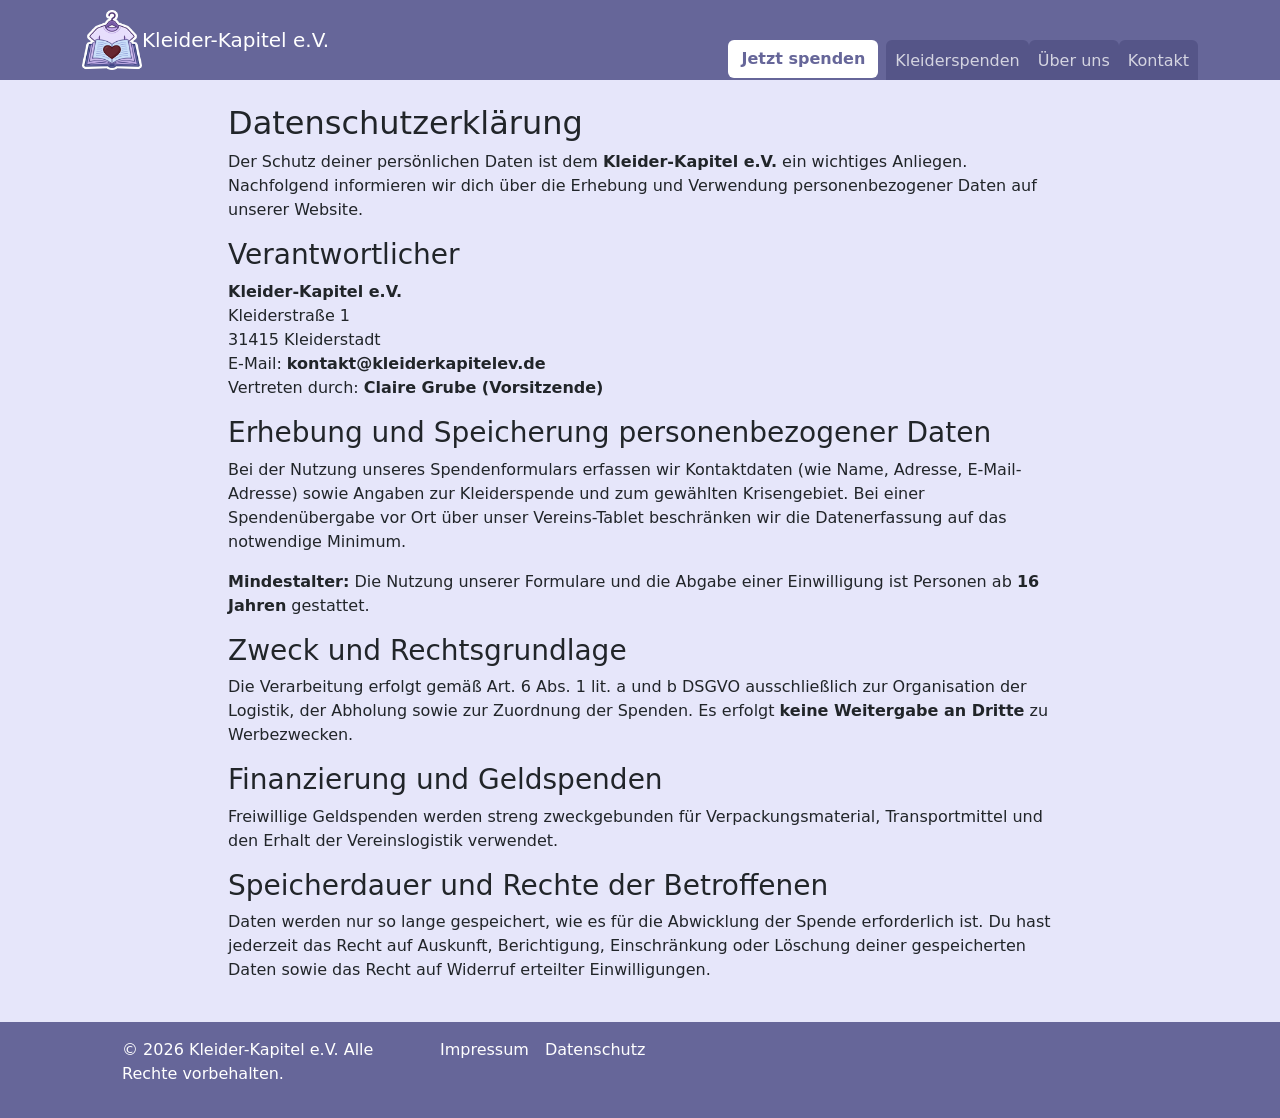
==== datenschutz.html @ bd2ec7c6 "Add files via upload" ====
<!DOCTYPE html>
<html lang="de">
<head>
    <meta charset="UTF-8">
    <meta name="viewport" content="width=device-width, initial-scale=1.0">
    <title>Kleider-Kapitel</title>
    
    <link rel="apple-touch-icon" sizes="180x180" href="img/apple-touch-icon.png">
    <link rel="icon" type="image/png" sizes="32x32" href="img/favicon-32x32.png">
    <link rel="icon" type="image/png" sizes="16x16" href="img/favicon-16x16.png">
    <link rel="manifest" href="/site.webmanifest">
    <link href="https://cdn.jsdelivr.net/npm/bootstrap@5.3.8/dist/css/bootstrap.min.css" rel="stylesheet" integrity="sha384-sRIl4kxILFvY47J16cr9ZwB07vP4J8+LH7qKQnuqkuIAvNWLzeN8tE5YBujZqJLB" crossorigin="anonymous">
    <link rel="stylesheet" href="css/styles.css">
    <script src="js/script.js" defer></script>
</head>
<body>
    <header>
        <nav class="navbar navbar-expand-lg" style="background-color: #666699;">
            <div class="container">
                <a href="index.html">
                    <img src="img/logo-icon.png" alt="" height="60">
                </a>
                <a class="navbar-brand" href="index.html">Kleider-Kapitel e.V.</a>
                <button class="navbar-toggler" type="button" data-bs-toggle="collapse" data-bs-target="#navbarSupportedContent" aria-controls="navbarSupportedContent" aria-expanded="false" aria-label="Toggle navigation">
                    <span class="navbar-toggler-icon"></span>
                </button>
                <div class="collapse navbar-collapse" id="navbarSupportedContent">
                    <ul class="navbar-nav justify-content-end nav-tabs ms-auto mb-2 mb-lg-0">
                        <li class="nav-item me-2">
                            <a class="btn my-auto" style="background-color: white; color: #666699;" href="formular.html"><strong>Jetzt spenden</strong></a>
                        </li>
                        <li class="nav-item">
                            <a class="nav-link" href="index.html">Kleiderspenden</a>
                        </li>
                        <li class="nav-item">
                            <a class="nav-link" href="ueber-uns.html">Über uns</a>
                        </li>
                        <li class="nav-item">
                            <a class="nav-link" href="kontakt.html">Kontakt</a>
                        </li>
                    </ul>
                </div>
            </div>
        </nav>
    </header>
    <main class="px-3">
        <div class="row justify-content-center">
            <div class="col-lg-8">
                <h2>Datenschutzerklärung</h2>
                <p>
                Der Schutz deiner persönlichen Daten ist dem <strong>Kleider-Kapitel e.V.</strong> ein wichtiges Anliegen. Nachfolgend informieren wir dich über die Erhebung und Verwendung personenbezogener Daten auf unserer Website.
                </p>

                <h3>Verantwortlicher</h3>
                <p>
                <strong>Kleider-Kapitel e.V.</strong><br>
                Kleiderstraße 1<br>
                31415 Kleiderstadt<br>
                E-Mail: <strong>kontakt@kleiderkapitelev.de</strong><br>
                Vertreten durch: <strong>Claire Grube (Vorsitzende)</strong>
                </p>

                <h3>Erhebung und Speicherung personenbezogener Daten</h3>
                <p>
                Bei der Nutzung unseres Spendenformulars erfassen wir Kontaktdaten (wie Name, Adresse, E-Mail-Adresse) sowie Angaben zur Kleiderspende und zum gewählten Krisengebiet. Bei einer Spendenübergabe vor Ort über unser Vereins-Tablet beschränken wir die Datenerfassung auf das notwendige Minimum.
                </p>
                <p>
                <strong>Mindestalter:</strong> Die Nutzung unserer Formulare und die Abgabe einer Einwilligung ist Personen ab <strong>16 Jahren</strong> gestattet.
                </p>

                <h3>Zweck und Rechtsgrundlage</h3>
                <p>
                Die Verarbeitung erfolgt gemäß Art. 6 Abs. 1 lit. a und b DSGVO ausschließlich zur Organisation der Logistik, der Abholung sowie zur Zuordnung der Spenden. Es erfolgt <strong>keine Weitergabe an Dritte</strong> zu Werbezwecken.
                </p>

                <h3>Finanzierung und Geldspenden</h3>
                <p>
                Freiwillige Geldspenden werden streng zweckgebunden für Verpackungsmaterial, Transportmittel und den Erhalt der Vereinslogistik verwendet.
                </p>

                <h3>Speicherdauer und Rechte der Betroffenen</h3>
                <p>
                Daten werden nur so lange gespeichert, wie es für die Abwicklung der Spende erforderlich ist. Du hast jederzeit das Recht auf Auskunft, Berichtigung, Einschränkung oder Löschung deiner gespeicherten Daten sowie das Recht auf Widerruf erteilter Einwilligungen.
                </p>
            </div>
        </div>
    </main>
    <footer class="px-3">
        <div class="row justify-content-center">
            <div class="col-md-3">
                <p>&copy; 2026 Kleider-Kapitel e.V. Alle Rechte vorbehalten.</p>
            </div>
            <div class="col-md-7">
                <nav>
                    <ul class="list-unstyled d-flex gap-3">
                        <li><a href="impressum.html">Impressum</a></li>
                        <li><a href="datenschutz.html">Datenschutz</a></li>
                    </ul>
                </nav>
            </div>
        </div>
    </footer>
    <script src="https://cdn.jsdelivr.net/npm/bootstrap@5.3.8/dist/js/bootstrap.bundle.min.js" integrity="sha384-FKyoEForCGlyvwx9Hj09JcYn3nv7wiPVlz7YYwJrWVcXK/BmnVDxM+D2scQbITxI" crossorigin="anonymous"></script>
</body>
</html>
---- css/styles.css ----
/* Verhindert horizontales Scrollen, wenn breiter als Bildschirm */
html, body {
    overflow-x: hidden;
}

body {
    background-color: lavender;
    display: flex;                                  /* Flexcontainer, Body-Elemente aneinander geordnet */
    flex-direction: column;                         /* Body-Elemente angeordnet wie in einer Spalte von oben nach unten */
    min-height: 100vh;                              /* 100% Bildschirmhöhe (vh=viewport height) */
}

/* NAVIGATIONSLEISTE IM HEADER */
.navbar {
    padding-top: 0;
    padding-bottom: 0;
    min-height: 80px;
    align-items: stretch;
    border-color: transparent;
    border-bottom: none;
    overflow-x: hidden;
}
/* Navbrand = Logo und Titel */
.navbar-brand {
    color: white;
    align-self: center;
}
/* Navbar Hamburgermenü */
.navbar .navbar-collapse {
    align-self: flex-end;
    background-color: transparent;
    border-bottom: none;
}
.navbar .nav-tabs {
    border-bottom: none;                            /* keine untere Linie bei Tabs */
    border-color: transparent;                      /* farbloser Tabrand */
}
/* inaktive Tabs */
.navbar .nav-tabs .nav-link {
    background-color: #555588;                    /* Hintergrund dunkler als Header */
    color: rgba(255, 255, 255, 0.75);             /* Text leicht ausgegraut, 75% Deckkraft */
    border-bottom: none;
}
/* aktiver Tab */
.navbar .nav-tabs .nav-link.active {
    background-color: lavender;                     /* Hintergrund wie Main für aktive Register Optik */
    color: black;                                   /* Schriftfarbe schwarz */                 
    border-bottom: none;
}


/* MAIN = Content-Bereich */
main {
    padding-top: 1.5rem;                            /* Abstand von Main zu Header */
    flex: 1;                                        /* gesamte freie Fläche mit Main ausfüllen, damit Footer ganz unten positioniert ist */
}

/* HINWEISZETTEL */
#hinweise-content {
    background-color: #faf9a9;                    /* gelber Hintergrund angelehnt an Post-Its */
    padding: 1.5rem;
    border-radius: 4px;                             /* abgerundete Ecken */
    box-shadow: 3px 3px 8px rgba(0,0,0,0.15);     /* Schatten um Hinweiszettel */
    transform: rotate(-1deg);                       /* Drehung um -1 Grad */
    position: relative;                             /* damit Pinnadel am Zettel anstatt im Browser fixiert wird */
}
/* Pinnadel */
#hinweise-content::before {
    content: '';
    width: 14px;
    height: 14px;
    background-color: #666699;
    border-radius: 50%;
    position: absolute;                             /* um Pinnadel an Hinweiszettel zu fixieren */
    top: -7px;
    left: 50%;                                      /* linksbündig an Mittellinie(50%) vom Zettel ausgerichtet */
    transform: translateX(-50%);                    /* Pinnadel um die Hälfte(50%) der eigenen Breite horizontal nach links verschieben */
}

/* CARDS ALLGEMEIN */
/* Karte standardmäßig weiß ohne Rand, abgerundete Ecken, Hintergrundbilder ragen nicht über Kartenform */
.card {
    background-color: white;
    border: none;
    border-radius: 5%;
    overflow-x: hidden;
    transition: background-color 0.2s;
}
/* falls Bild nicht lädt, hat ausgewählte Karte eine andere Basisfarbe */
.card.selected {
    background-color: #9999CC;
}
/* Karte kriegt nach Auswählen lila Overlay und Schriftfarbe weiß*/
.card.selected .card-title,
.card.selected .card-text {
    color: white;
}
.card.selected .card-body {
    background: rgba(102, 102, 153, 0.9);
}
/* normaler Mauszeiger, wenn Karte nicht anklickbar */
.disabled-card {
    pointer-events: none;
}
/* anderer Mauszeiger bei Eingabefeld in Karte (PLZ-Feld bei Abholoption) */
.disabled-card input {
    pointer-events: all;
}

/* ausgegrauter Text, wenn Karte nicht anklickbar */
.disabled-card .card-title,
.disabled-card .card-text {
    color: #999;
}
/* Hinweistext zur PLZ-EIngabe für Validierung nicht ausgegraut */
.disabled-card #plzHinweis {
    color: #333;
}

/* CARDS SPENDENMETHODE */
/* Hintergrund = Bild, voll ausgefüllt, zentriert, weißes Overlay für Kontrast zum Text */
.card-spendenmethode {
    background-size: cover;
    background-position: center;
    aspect-ratio: 3/2;
    min-height: unset;
}
.card-spendenmethode .card-body {
    background: rgba(255,255,255,0.85);
}
.card-uebergabe {
    background-image: url('img/uebergabe.png');  
}
.card-abholung {
    background-image: url('img/abholung.png');
}

/* CARDS KLEIDERART */
/* Kartenhintergrund = Bild, voll ausgefüllt, unten ausgerichtet, weißes Overlay für Kontrast zum Kartentext */
.card-kleiderart {
    background-size: cover;
    background-position: bottom;
    aspect-ratio: 4/3;
    min-height: unset;
}
.card-kleiderart .card-body {
    background: rgba(255,255,255,0.5);
}
.card-herrenbekleidung {
    background-image: url('img/herren.png');  
}
.card-damenbekleidung {
    background-image: url('img/damen.png');
}
.card-kinderbekleidung {
    background-image: url('img/kinder.png');
}
.card-accessoires {
    background-image: url('img/accessoires.png');
}
.card-schuhe {
    background-image: url('img/schuhe.png');
}
.card-decken {
    background-image: url('img/decken.png');
}

/* CARDS KRISENGEBIETE */
/* Kartenhintergrund = Bild, voll ausgefüllt, unten ausgerichtet, weißes Overlay */
.card-krisengebiet {
    background-size: cover;
    background-position: bottom;
    aspect-ratio: 4/3;
    min-height: unset;
}
.card-krisengebiet .card-body {
    background: rgba(255,255,255,0.75);
}
.card-krisengebiet-deutschland {
    background-image: url('https://flagcdn.com/w320/de.png');
}
.card-krisengebiet-ukraine {
    background-image: url('https://flagcdn.com/w320/ua.png');
}
.card-krisengebiet-sudan {
    background-image: url('https://flagcdn.com/w320/sd.png');
}
.card-krisengebiet-afghanistan {
    background-image: url('https://flagcdn.com/w320/af.png');
}
.card-krisengebiet-syrien {
    background-image: url('https://flagcdn.com/w320/sy.png');
}
.card-krisengebiet-egal {
    background-image: url(/img/logo.png);
}


/* BUTTONS */
/* anklickbarer Button in lila */
.btn-primary {
    background-color: #666699;
    border-color: #666699;
}
/* nicht-anklickbarer Button in weiß mit ausgegrauten Text */
.btn-primary:disabled {
    background-color: white;
    border-color: #ccc;
    color: #999;
    opacity: 1;
}

.form-check-input:checked {
    background-color: #555588;
}

/* FORTSCHRITTSLEISTE */
.fortschrittsleiste {
    display: flex;
    align-items: center;
    margin-bottom: 1.5rem;
}
.schritt {
    display: flex;
    flex-direction: column;
    align-items: center;
    gap: 4px;
}
.kreis {
    width: 36px;
    height: 36px;
    border-radius: 50%;
    display: flex;
    align-items: center;
    justify-content: center;
    font-weight: bold;
    background-color: #ffffff;
    color: #333;
}
.linie {
    flex: 1;
    height: 2px;
    background-color: #ccc;
    margin-bottom: 18px;
}
.schritt.aktiv .kreis {  
    background-color: #666699;
    color: white;
}
.schritt.abgeschlossen .kreis {
    background-color: #9999CC;
    color: white;
}

/* FOOTER */
footer {
    background-color: #666699;
    padding: 1rem 0;
    margin-top: 1.5rem;
    color: white;
}
footer a {
    color: white;
    text-decoration: none;
}




/* HOVEREFFEKTE (WENN MAUS VORHANDEN) */
@media (hover: hover) {
    /* Navigationsleiste im Header */
    .navbar .nav-tabs .nav-link:hover {
        color: white;
        border-color: transparent;
    }
    /* Karte kriegt bei Hover lila Overlay und weiße Schriftfarbe */
    .card:hover .card-title,
    .card:hover .card-text {
        color: white;
    }
    .card:hover .card-body {
        background: rgba(102, 102, 153, 0.9);
    }
    .disabled-card:hover {
        background-color: white;
    }
    /* disabled Karte kriegt weißes Overlay*/
    .disabled-card:hover .card-body {
        background: rgba(255, 255, 255, 0.85);
    }
    .disabled-card:hover .card-title,
    .disabled-card:hover .card-text {
        color: #999;
    }
    /* weißes Overlay, wenn Mauszeiger auf PLZ-Inputfeld bei ABholkarte */
    .card-abholung:has(input:hover) .card-body {
        background: rgba(255, 255, 255, 0.85);
    }
    .card-abholung:has(input:hover) .card-title,
    .card-abholung:has(input:hover) .card-text {
        color: inherit;
    }
    /* Button kriegt dunkleres lila Overflay bei */
    .btn-primary:hover {
        background-color: #555588;
        border-color: #555588;
    }
}

/* ABWEICHUNG BEI SMARTPHONE (<768px Bildschirmbreite) */
@media (max-width: 767px) {
    /* kleinere Schriftgröße */
    .card-title {
    font-size: 1rem;
    }
}

@media (min-width: 992px) {
    .navbar .navbar-collapse {
        display: flex;
        align-items: flex-end;
        background-color: transparent;
        border-bottom: none;
    }
}
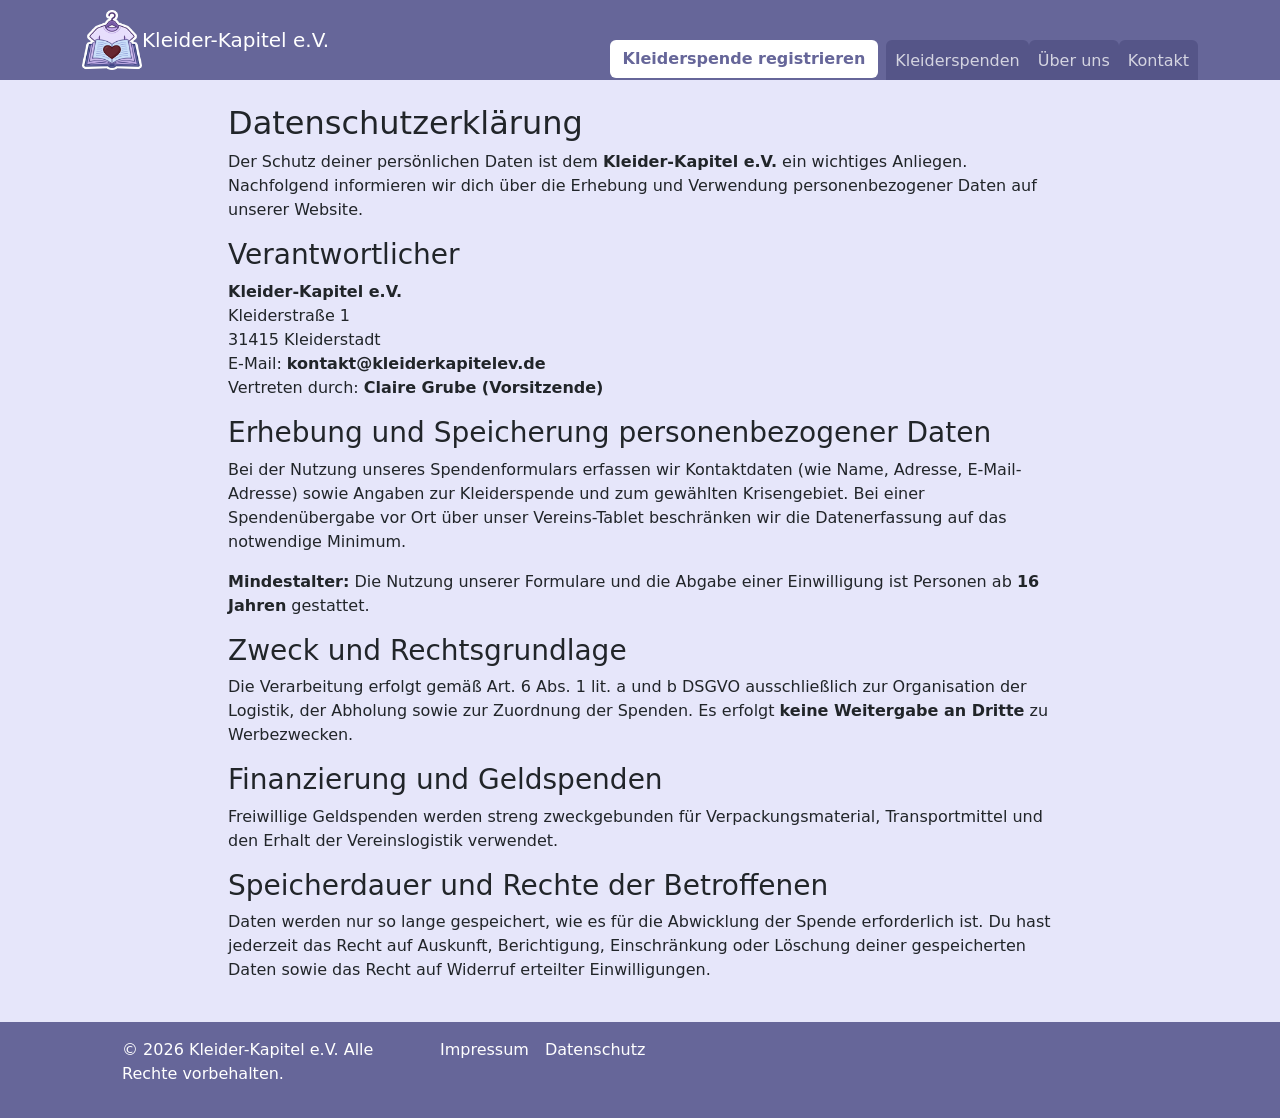
==== commit 852da0b3: "Update datenschutz.html" ====
--- a/datenschutz.html
+++ b/datenschutz.html
@@ -27,7 +27,7 @@
                 <div class="collapse navbar-collapse" id="navbarSupportedContent">
                     <ul class="navbar-nav justify-content-end nav-tabs ms-auto mb-2 mb-lg-0">
                         <li class="nav-item me-2">
-                            <a class="btn my-auto" style="background-color: white; color: #666699;" href="formular.html"><strong>Jetzt spenden</strong></a>
+                            <a class="btn my-auto" style="background-color: white; color: #666699;" href="formular.html"><strong>Kleiderspende registrieren</strong></a>
                         </li>
                         <li class="nav-item">
                             <a class="nav-link" href="index.html">Kleiderspenden</a>
@@ -102,4 +102,4 @@
     </footer>
     <script src="https://cdn.jsdelivr.net/npm/bootstrap@5.3.8/dist/js/bootstrap.bundle.min.js" integrity="sha384-FKyoEForCGlyvwx9Hj09JcYn3nv7wiPVlz7YYwJrWVcXK/BmnVDxM+D2scQbITxI" crossorigin="anonymous"></script>
 </body>
-</html>+</html>
--- a/css/styles.css
+++ b/css/styles.css
@@ -129,10 +129,10 @@
     background: rgba(255,255,255,0.85);
 }
 .card-uebergabe {
-    background-image: url('img/uebergabe.png');  
+    background-image: url('../img/uebergabe.png');  
 }
 .card-abholung {
-    background-image: url('img/abholung.png');
+    background-image: url('../img/abholung.png');
 }
 
 /* CARDS KLEIDERART */
@@ -140,29 +140,29 @@
 .card-kleiderart {
     background-size: cover;
     background-position: bottom;
-    aspect-ratio: 4/3;
+    aspect-ratio: 3/2;
     min-height: unset;
 }
 .card-kleiderart .card-body {
     background: rgba(255,255,255,0.5);
 }
 .card-herrenbekleidung {
-    background-image: url('img/herren.png');  
+    background-image: url('../img/herren.png');  
 }
 .card-damenbekleidung {
-    background-image: url('img/damen.png');
+    background-image: url('../img/damen.png');
 }
 .card-kinderbekleidung {
-    background-image: url('img/kinder.png');
+    background-image: url('../img/kinder.png');
 }
 .card-accessoires {
-    background-image: url('img/accessoires.png');
+    background-image: url('../img/accessoires.png');
 }
 .card-schuhe {
-    background-image: url('img/schuhe.png');
+    background-image: url('../img/schuhe.png');
 }
 .card-decken {
-    background-image: url('img/decken.png');
+    background-image: url('../img/decken.png');
 }
 
 /* CARDS KRISENGEBIETE */
@@ -192,7 +192,7 @@
     background-image: url('https://flagcdn.com/w320/sy.png');
 }
 .card-krisengebiet-egal {
-    background-image: url(/img/logo.png);
+    background-image: url('../img/logo.png');
 }
 
 
@@ -252,6 +252,10 @@
     color: white;
 }
 
+::placeholder {
+    font-style: italic;
+}
+
 /* FOOTER */
 footer {
     background-color: #666699;
@@ -264,6 +268,52 @@
     text-decoration: none;
 }
 
+#motto {
+    background-color: rgb(255, 255, 255, 0.5);
+    border-radius: 12px !important;
+    padding: 1.25rem 1.5rem;
+}
+#unterstuetzung {
+    background-color: rgb(255, 255, 255, 0.5);
+    border-radius: 12px !important;
+    padding: 1.25rem 1.5rem;
+}
+
+/* Accordion-Karten Styling */
+.accordion-item {
+  background-color: #ffffff;        /* weißer Hintergrund */
+  border-radius: 12px !important;     /* abgerundete Ecken */
+  border: 1px solid #e0e0e0;         /* dezenter Rand */
+  box-shadow: 0 4px 12px rgba(0, 0, 0, 0.05);     /* leichter Schatten */
+  margin-bottom: 1rem;           /* Abstand zwischen den Accordions */
+  overflow: hidden;               /* verhindert unschöne Ecken beim Aufklappen */
+}
+
+/* Button/Header innerhalb des Accordions anpassen */
+.accordion-button {
+  background-color: rgb(255, 255, 255, 0.25);
+  color: #2c2c2c;
+  font-weight: 600;
+  border-radius: 12px !important;
+  padding: 1.25rem 1.5rem;
+}
+
+/* wenn Text ausgefahren */
+.accordion-button:not(.collapsed) {
+  background-color: rgb(255, 255, 255, 0.5);
+  color: #555588;
+  box-shadow: none;
+}
+
+.accordion-button:focus {
+  box-shadow: none;
+}
+
+/* Inhalt beim Aufklappen */
+.accordion-body {
+  padding: 1.25rem 1.5rem;
+  background-color: rgb(255, 255, 255, 0.25);
+}
 
 
 
@@ -308,11 +358,29 @@
     }
 }
 
-/* ABWEICHUNG BEI SMARTPHONE (<768px Bildschirmbreite) */
-@media (max-width: 767px) {
+
+
+/* ABWEICHUNG BEI SMARTPHONE UND TABLET(PORTRAIT) (max 820px Bildschirmbreite) */
+@media (max-width: 820px) {
     /* kleinere Schriftgröße */
     .card-title {
-    font-size: 1rem;
+        font-size: 1.1rem;
+    }
+    .card-text {
+        font-size: 0.85rem !important;
+    }
+
+    .schritt span {
+        font-size: 0.8rem;
+    }
+
+    #plz {
+        font-size: 0.8rem !important;
+        padding: 0.25rem 0.5rem !important;
+    }
+    label[for="plz"] {
+        font-size: 0.8rem !important;
+        margin-bottom: 0.1rem !important;
     }
 }
 
@@ -323,4 +391,4 @@
         background-color: transparent;
         border-bottom: none;
     }
-}+}
